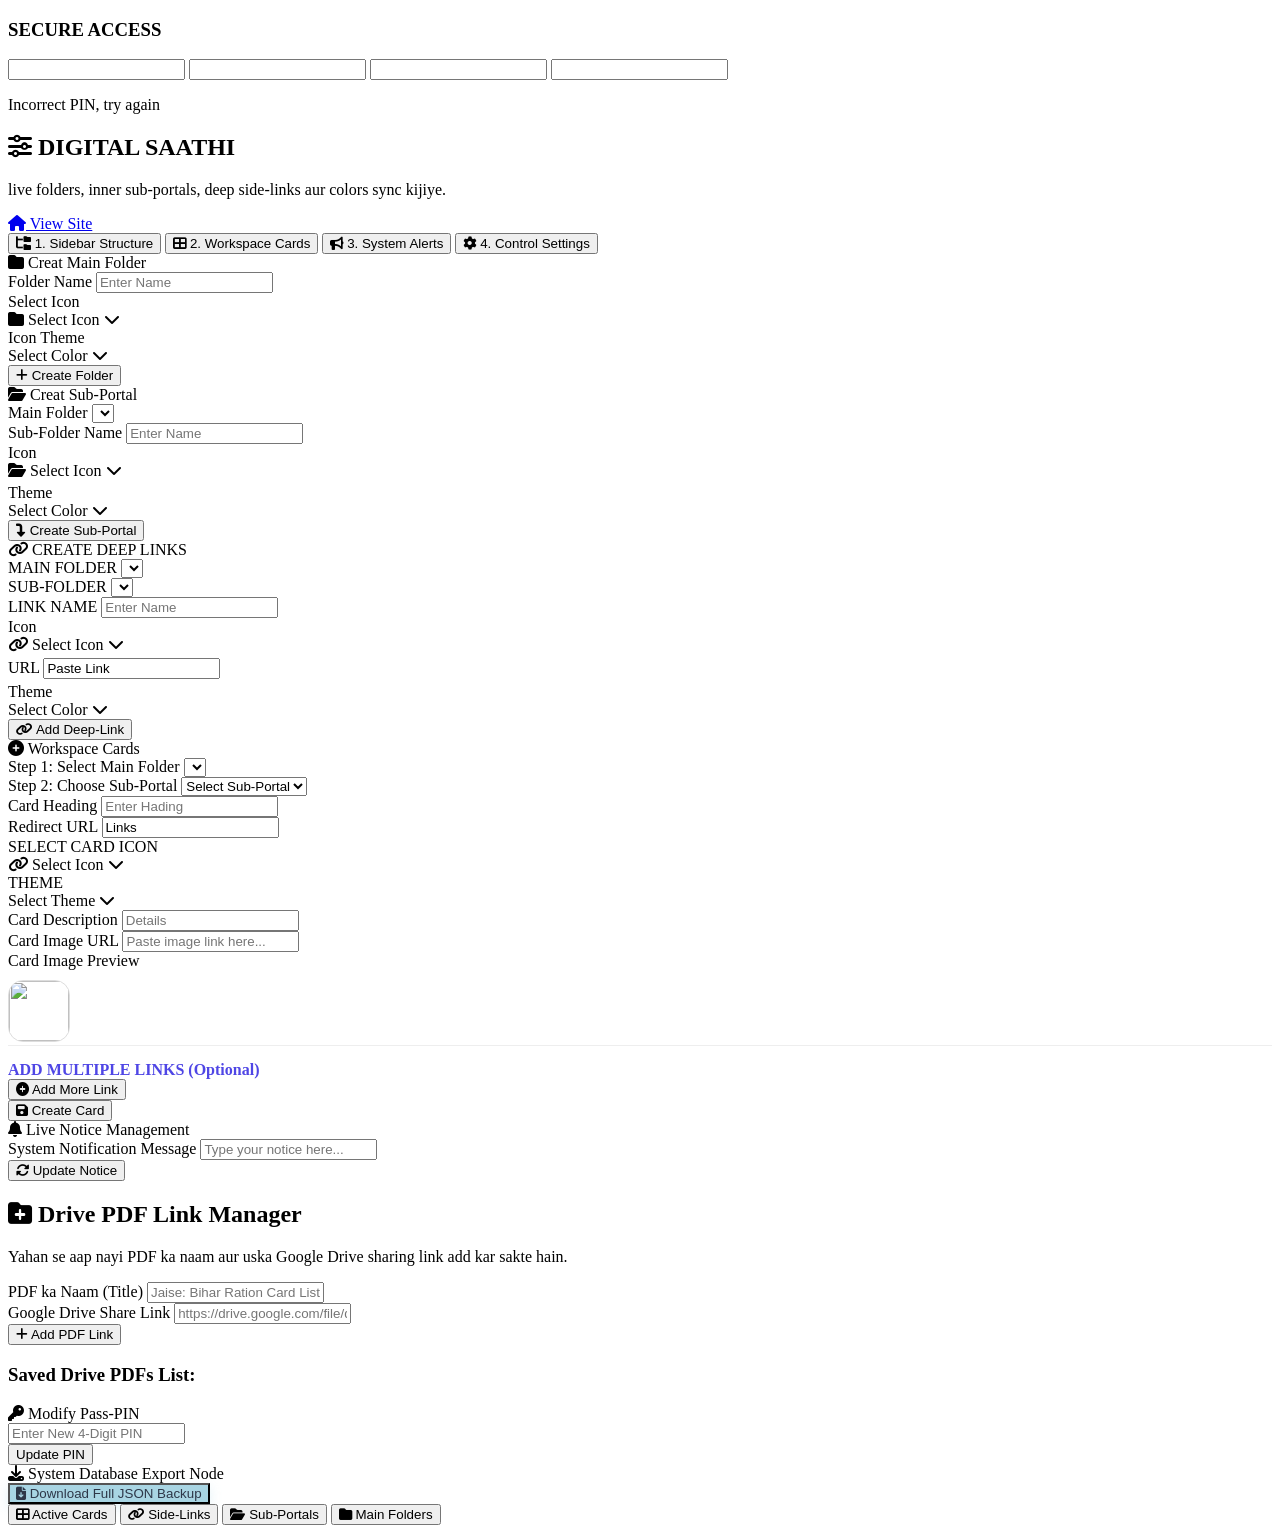
==== admin.html @ b2b76325 "Update admin.html" ====
<!DOCTYPE html>

<html lang="hi">

<head>

    <meta charset="UTF-8">

    <meta name="viewport" content="width=device-width, initial-scale=1.0">

    <title>Digital Saathi</title>
    <link rel="icon" type="image/png" href="Web_Icon.png">

    <link href="https://fonts.googleapis.com/css2?family=Poppins:wght@400;500;600;700&display=swap" rel="stylesheet">

    <link rel="stylesheet" href="https://cdnjs.cloudflare.com/ajax/libs/font-awesome/6.5.1/css/all.min.css">
    <!-- Yeh line CryptoJS library ko load karegi -->
<script src="https://cdnjs.cloudflare.com/ajax/libs/crypto-js/4.1.1/crypto-js.min.js"></script>

 <script src="https://www.gstatic.com/firebasejs/9.22.0/firebase-app-compat.js"></script>
<script src="https://www.gstatic.com/firebasejs/9.22.0/firebase-firestore-compat.js"></script>

<script>
  const firebaseConfig = {
    apiKey: "AIzaSyBWyMJvt0OpejwkFEstI_NQToHmMBGwkbE",
    authDomain: "agency-136b6.firebaseapp.com",
    projectId: "agency-136b6",
    storageBucket: "agency-136b6.firebasestorage.app",
    messagingSenderId: "503663950718",
    appId: "1:503663950718:web:8a30b18039c279ffac112f",
    measurementId: "G-1K7QHDXKQ2"
  };

  firebase.initializeApp(firebaseConfig);
  // Hum yahan direct 'db' variable bana rahe hain jo puri file mein access hoga
  const db = firebase.firestore(); 
</script>

    <link rel="stylesheet" href="admin.css">
    <link rel="stylesheet" href="them.css">
    <link rel="stylesheet" href="mobile.css">

</head>

<body>

<div id="toastNotification"></div>

<div id="pinModal">
    <div class="pin-card">
        <h3>SECURE ACCESS</h3>
        <div class="pin-inputs">
            <input type="password" class="pin-digit" maxlength="1">
            <input type="password" class="pin-digit" maxlength="1">
            <input type="password" class="pin-digit" maxlength="1">
            <input type="password" class="pin-digit" maxlength="1">
        </div>
        
        <!-- Yahan Button add kar diya gaya hai -->
     
        
        <!-- Error status message ke liye -->
        <p id="statusMessage">Incorrect PIN, try again</p>
    </div>
</div>
    <div class="master-wrapper">

        <header class="admin-header-node">

            <div class="header-title-meta">

                <h2><i class="fas fa-sliders-h"></i> DIGITAL SAATHI</h2>

                <p>live folders, inner sub-portals, deep side-links aur colors sync kijiye.</p>

            </div>

            <a href="index.html" class="btn-back"><i class="fas fa-home"></i> View Site</a>

        </header>



        <nav class="control-modes-bar">

            <button class="mode-tab-btn active" id="tabBtnLayout" onclick="switchActiveFormPanel('panelLayout', this)"><i class="fas fa-folder-tree"></i> 1. Sidebar Structure</button>

            <button class="mode-tab-btn" id="tabBtnCards" onclick="switchActiveFormPanel('panelCards', this)"><i class="fas fa-th-large"></i> 2. Workspace Cards</button>

            <button class="mode-tab-btn" id="tabBtnAlerts" onclick="switchActiveFormPanel('panelAlerts', this)"><i class="fas fa-bullhorn"></i> 3. System Alerts</button>

            <button class="mode-tab-btn" id="tabBtnSettings" onclick="switchActiveFormPanel('panelSettings', this)"><i class="fas fa-cog"></i> 4. Control Settings</button>

        </nav>



        <!-- PANEL 1: SIDEBAR STRUCTURE MANAGEMENT -->

        <div class="workspace-panel-box panel-active" id="panelLayout">

            

            <!-- CARD 1: MAIN FOLDER GENERATION -->

            <div class="control-card-section">

                <div class="section-heading-cluster" id="mainFolderFormTitle"><i class="fas fa-folder"></i> Creat Main Folder</div>

                <input type="hidden" id="mainFolderEditIndex" value="-1">

                

                <div class="form-row-matrix-grid">

                    <div class="form-group">

                        <label>Folder Name</label>

                        <input type="text" id="mainFolderNameInput" placeholder="Enter Name">

                    </div>

                    <div class="form-group">

                        <label>Select Icon</label>

                        <div class="premium-color-trigger-field" onclick="togglePopoverDrawerMenu('mainFolderIconPopover')">

                            <span id="mainFolderIconTriggerLabel"><i class="fas fa-folder"></i> Select Icon</span>

                            <i class="fas fa-chevron-down"></i>

                        </div>

                        <div class="icon-dropdown-popover" id="mainFolderIconPopover"></div>

                    </div>

                    <div class="form-group">

                        <label>Icon Theme</label>

                        <div class="premium-color-trigger-field" onclick="togglePopoverDrawerMenu('mainFolderColorPopover')">

                            <span id="mainFolderColorTriggerLabel">Select Color</span>

                            <i class="fas fa-chevron-down"></i>

                        </div>

                        <div class="color-dropdown-popover" id="mainFolderColorPopover"></div>

                    </div>

                </div>

                

                <div class="btn-panel">

                    <button class="btn-action-trigger" id="mainFolderSubmitBtn" onclick="executeMainFolderAddition()"><i class="fas fa-plus"></i> Create Folder</button>

                    <button class="btn-revert" id="mainFolderCancelBtn" style="display: none;" onclick="resetMainFolderForm()"><i class="fas fa-times"></i> Cancel</button>

                </div>

            </div>



<div class="control-card-section">
    <div class="section-heading-cluster" id="subPortalFormTitle">
        <i class="fas fa-folder-open"></i> Creat Sub-Portal
    </div>
    <input type="hidden" id="subPortalEditIndex" value="-1">
    
    <div class="form-row-matrix-grid">
        <div class="form-group">
            <label>Main Folder</label>
            <select id="subPortalParentSelect"></select>
        </div>
        <div class="form-group">
            <label>Sub-Folder Name</label>
            <input type="text" id="subPortalNameInput" placeholder="Enter Name">
        </div>
        
        <!-- Icon Selector -->
        <div class="form-group">
            <label>Icon</label>
            <div class="premium-color-trigger-field" onclick="togglePopoverDrawerMenu('subPortalIconPopover')">
                <span id="subPortalIconTriggerLabel"><i class="fas fa-folder-open"></i> Select Icon</span>
                <i class="fas fa-chevron-down"></i>
            </div>
            <!-- ID MATCHED: subPortalIconPopover -->
            <div class="icon-dropdown-popover" id="subPortalIconPopover"></div>
        </div>

        <!-- Theme Selector -->
        <div class="form-group span-2-cols" style="margin-top: 4px;">
            <label>Theme</label>
            <div class="premium-color-trigger-field" onclick="togglePopoverDrawerMenu('subPortalColorPopover')">
                <span id="subPortalColorTriggerLabel">Select Color</span>
                <i class="fas fa-chevron-down"></i>
            </div>
            <!-- ID MATCHED: subPortalColorPopover -->
            <div class="color-dropdown-popover" id="subPortalColorPopover"></div>
        </div>
    </div>
    
    <div class="btn-panel">
        <button class="btn-action-trigger" id="subPortalSubmitBtn" onclick="executeSubPortalAddition()">
            <i class="fas fa-level-down-alt"></i> Create Sub-Portal
        </button>
        <button class="btn-revert" id="subPortalCancelBtn" style="display: none;" onclick="resetSubPortalForm()">
            <i class="fas fa-times"></i> Cancel
        </button>
    </div>
</div>



            <!-- CARD 3: DEEP SIDE-LINKS -->

            <div class="control-card-section">

                <div class="section-heading-cluster" id="sideLinkFormTitle"><i class="fas fa-link"></i> CREATE DEEP LINKS </div>

                <input type="hidden" id="sideLinkEditIndex" value="-1">

                

                <div class="form-row-matrix-grid">

                    <!-- FOLDER SELECTION -->
<div class="form-group">
    <label>MAIN FOLDER</label>
    <select id="sideLinkParentSelect" onchange="updateSubDropdownForSideLinks()"></select>
</div>

<!-- SUB-FOLDER SELECTION -->
<div class="form-group">
    <label>SUB-FOLDER</label>
    <select id="sideLinkSubSelect"></select> <!-- यहाँ ID बदली है -->
</div>
                    

                    <div class="form-group">

                        <label>LINK NAME</label>

                        <input type="text" id="sideLinkLabelInput" placeholder="Enter Name">

                    </div>

                    <div class="form-group">

                        <label>Icon</label>

                        <div class="premium-color-trigger-field" onclick="togglePopoverDrawerMenu('sideLinkIconPopover')">

                            <span id="sideLinkIconTriggerLabel"><i class="fas fa-link"></i> Select Icon</span>

                            <i class="fas fa-chevron-down"></i>

                        </div>

                        <div class="icon-dropdown-popover" id="sideLinkIconPopover"></div>

                    </div>

                    <div class="form-group span-2-cols" style="margin-top: 4px;">

                        <label> URL</label>

                        <input type="text" id="sideLinkUrlInput" value="Paste Link">

                    </div>

                    <div class="form-group" style="margin-top: 4px;">

                        <label>Theme</label>

                        <div class="premium-color-trigger-field" onclick="togglePopoverDrawerMenu('sideLinkColorPopover')">

                            <span id="sideLinkColorTriggerLabel">Select Color </span>

                            <i class="fas fa-chevron-down"></i>

                        </div>

                        <div class="color-dropdown-popover" id="sideLinkColorPopover"></div>

                    </div>

                </div>

                

                <div class="btn-panel">

                    <button class="btn-action-trigger" id="sideLinkSubmitBtn" onclick="executeSideLinkAddition()"><i class="fas fa-link"></i> Add Deep-Link</button>

                    <button class="btn-revert" id="sideLinkCancelBtn" style="display: none;" onclick="resetSideLinkForm()"><i class="fas fa-times"></i> Cancel</button>

                </div>

            </div>

        </div>



        <!-- PANEL 2: WORKSPACE DISPLAY GRID CARDS -->

        <div class="workspace-panel-box" id="panelCards">

            <div class="control-card-section">

                <div class="section-heading-cluster" id="cardFormTitleText"><i class="fas fa-plus-circle"></i> Workspace Cards</div>

                <input type="hidden" id="cardEditModeTrackerId" value="-1">

                

                <div class="form-grid">

<!-- STEP 1: SELECT MAIN FOLDER -->
<div class="form-group">
    <label>Step 1: Select Main Folder</label>
    <select id="cardMainFolderContextSelector" onchange="updateSubDropdownForCards()">
        <!-- ऑप्शंस -->
    </select>
</div>

<!-- STEP 2: CHOOSE SUB-PORTAL -->
<div class="form-group">
    <label>Step 2: Choose Sub-Portal</label>
    <!-- यहाँ ID बदली गई है -->
    <select id="cardSubPortalContextSelector">
        <option value="">Select Sub-Portal</option>
    </select>
</div>

                    <div class="form-group">

                        <label>Card Heading</label>

                        <input type="text" id="cardTitleHeaderInput" placeholder="Enter Hading">

                    </div>

                    <div class="form-group">

                        <label>Redirect URL</label>

                        <input type="text" id="cardUrlPathInput" value="Links">

                    </div>

                    <div class="form-group span-full">

                        <label>SELECT CARD ICON</label>

                        <div class="premium-color-trigger-field" onclick="togglePopoverDrawerMenu('cardIconPopover')">

                            <span id="workspaceCardIconTriggerLabel"><i class="fas fa-link"></i> Select Icon</span>

                            <i class="fas fa-chevron-down"></i>

                        </div>

                        <div class="icon-dropdown-popover" id="cardIconPopover"></div>

                    </div>

                    <div class="form-group span-full">

                        <label>THEME</label>

                        <div class="premium-color-trigger-field" onclick="togglePopoverDrawerMenu('workspaceCardColorPopover')">

                            <span id="workspaceCardColorTriggerLabel">Select Theme</span>

                            <i class="fas fa-chevron-down"></i>

                        </div>

                        <div class="color-dropdown-popover" id="workspaceCardColorPopover"></div>

                    </div>

                    <div class="form-group span-full">

                        <label>Card Description</label>

                        <input type="text" id="cardDescriptionTextSummaryInput" placeholder="Details">

                    </div>
                   <!-- Line 400-403 ke badle ye rakhein -->
<!-- Card Image URL Input -->
<div class="form-group">
    <label>Card Image URL</label>
    <input type="text" id="cardImageUrlInput" placeholder="Paste image link here..." 
           oninput="document.getElementById('cardImagePreview').src = this.value || 'default-icon.png'">
</div>

<!-- Image Preview Box -->
<div class="form-group">
    <label>Card Image Preview</label>
    <div id="imagePreviewContainer" style="margin-top: 10px;">
        <img id="cardImagePreview" src="default-icon.png" 
             style="width: 60px; height: 60px; border-radius: 15px; object-fit: cover; border: 1px solid #ddd;">
    </div>
</div>


                    <!-- NAYA: Dynamic Link Adder Area -->
<div class="form-group span-full" style="border-top: 1px solid #eee; padding-top: 15px;">
    <label style="color:#4f46e5; font-weight:600;">ADD MULTIPLE LINKS (Optional)</label>
    <div id="linkContainer">
        
    </div>
    <button type="button" class="premium-add-btn" onclick="addMoreLinks()">
    <i class="fas fa-plus-circle"></i> Add More Link
</button>
</div>

                </div>

                <div class="btn-panel">

                    <button class="btn-action-trigger" id="cardFormSubmitTriggerBtn" onclick="processCardPanelFormSubmission()"><i class="fas fa-save"></i> Create Card</button>

                    <button class="btn-action-trigger btn-revert" id="cardFormCancelTriggerBtn" style="display: none;" onclick="clearCardFormInputsToInsertState()"><i class="fas fa-times"></i> Cancel</button>

                </div>

            </div>

        </div>



<!-- PANEL 3: SYSTEM ALERTS -->
<div class="workspace-panel-box" id="panelAlerts">
    <div class="control-card-section">
        <div class="section-heading-cluster">
            <i class="fas fa-bell"></i> Live Notice Management
        </div>

        <!-- नया प्रीमियम नोटिफिकेशन डिस्प्ले (Unique ID: premium-notice-display-zone) -->
        <div id="premium-notice-display-zone" class="premium-notice-container" style="display: none;">
            <div class="notice-inner-wrapper">
                <i class="fas fa-bell fa-shake"></i> 
                <span id="system-notice-text-content"></span>
            </div>
        </div>

        <div class="form-grid">
            <div class="form-group span-full">
                <label>System Notification Message</label>
                <input type="text" id="globalNoticeBoardFeedInput" placeholder="Type your notice here...">
            </div>
        </div>

        <div class="btn-panel">
            <button class="btn-action-trigger" onclick="executeNoticeBoardUpdateFeed(this)">
    <i class="fas fa-sync-alt"></i> Update Notice 
</button>
        </div>
    </div>
</div>



     <div class="bg-white p-6 rounded-2xl shadow-md mt-6">
    <h2 class="text-lg font-bold text-slate-800 mb-2"><i class="fas fa-folder-plus text-indigo-600 mr-2"></i> Drive PDF Link Manager</h2>
    <p class="text-xs text-slate-500 mb-4">Yahan se aap nayi PDF ka naam aur uska Google Drive sharing link add kar sakte hain.</p>
    
    <!-- Input Form -->
    <div class="space-y-3 mb-4">
        <div>
            <label class="block text-xs font-bold text-slate-600 mb-1">PDF ka Naam (Title)</label>
            <input type="text" id="pdfTitleInput" placeholder="Jaise: Bihar Ration Card List 2026" class="w-full px-4 py-2.5 border border-slate-300 rounded-xl text-sm focus:outline-none focus:border-indigo-500">
        </div>
        <div>
            <label class="block text-xs font-bold text-slate-600 mb-1">Google Drive Share Link</label>
            <input type="text" id="pdfDriveLinkInput" placeholder="https://drive.google.com/file/d/.../view" class="w-full px-4 py-2.5 border border-slate-300 rounded-xl text-sm focus:outline-none focus:border-indigo-500">
        </div>
    </div>
    
    <button onclick="saveDrivePdfToDb()" class="bg-indigo-600 hover:bg-indigo-700 text-white px-6 py-2.5 rounded-xl text-sm font-semibold shadow-lg shadow-indigo-200 transition">
        <i class="fas fa-plus mr-1"></i> Add PDF Link
    </button>
    
    <p id="adminStatusText" class="text-xs font-medium text-indigo-600 mt-3"></p>

    <!-- Saved PDFs List -->
    <div class="mt-6 border-t pt-4">
        <h3 class="text-sm font-bold text-slate-700 mb-3">Saved Drive PDFs List:</h3>
        <div id="adminDrivePdfList" class="space-y-2 max-h-48 overflow-y-auto">
            <!-- Dynamic list yahan aayegi -->
        </div>
    </div>
</div>




        <!-- PANEL 4: CONTROL SETTINGS -->

        <div class="workspace-panel-box" id="panelSettings">

            <div class="control-card-section">

                <div class="section-heading-cluster"><i class="fas fa-key"></i> Modify Pass-PIN</div>

                <div class="form-grid">

                    <div class="form-group">

                        <input type="password" id="newPinInput" placeholder="Enter New 4-Digit PIN" maxlength="4">

                    

                    </div>

                </div>

                <div class="btn-panel">

                    <button class="update-btn" onclick="handlePinUpdate()">Update PIN</button>

                </div>

            </div>

            <div class="control-card-section">

                <div class="section-heading-cluster"><i class="fas fa-download"></i> System Database Export Node</div>

                <div class="btn-panel" style="justify-content: flex-start;">

                    <button class="btn-action-trigger" style="background:#A8D5E3; color:#2D3748; box-shadow: 0 4px 12px rgba(168, 213, 227, 0.3);" onclick="exportFullSystemBackupData()"><i class="fas fa-file-download"></i> Download Full JSON Backup</button>

                </div>

            </div>

        </div>



        <!-- LOWER MONITOR TABLES DATAGRID PORTAL -->

        <section class="database-manager-card">

            <div class="manager-table-header-tabs">

                <button class="sub-tab-btn active" onclick="switchManagementDataGridTab('cards', this)"><i class="fas fa-th-large"></i> Active Cards</button>

                <button class="sub-tab-btn" onclick="switchManagementDataGridTab('sideLinks', this)"><i class="fas fa-link"></i> Side-Links</button>

                <button class="sub-tab-btn" onclick="switchManagementDataGridTab('subPortals', this)"><i class="fas fa-folder-open"></i> Sub-Portals</button>

                <button class="sub-tab-btn" onclick="switchManagementDataGridTab('mainFolders', this)"><i class="fas fa-folder"></i> Main Folders</button>

            </div>

            <div style="overflow-x: auto; max-height: 400px;">

                <table class="data-viewport-table">

                    <thead id="renderTableColumnsHead"></thead>

                    <tbody id="renderTableRowsContentBody"></tbody>

                </table>

            </div>

        </section>

    </div>



<script src="them.js"></script>
<script src="admin.js">  



</script>

</body>

</html>
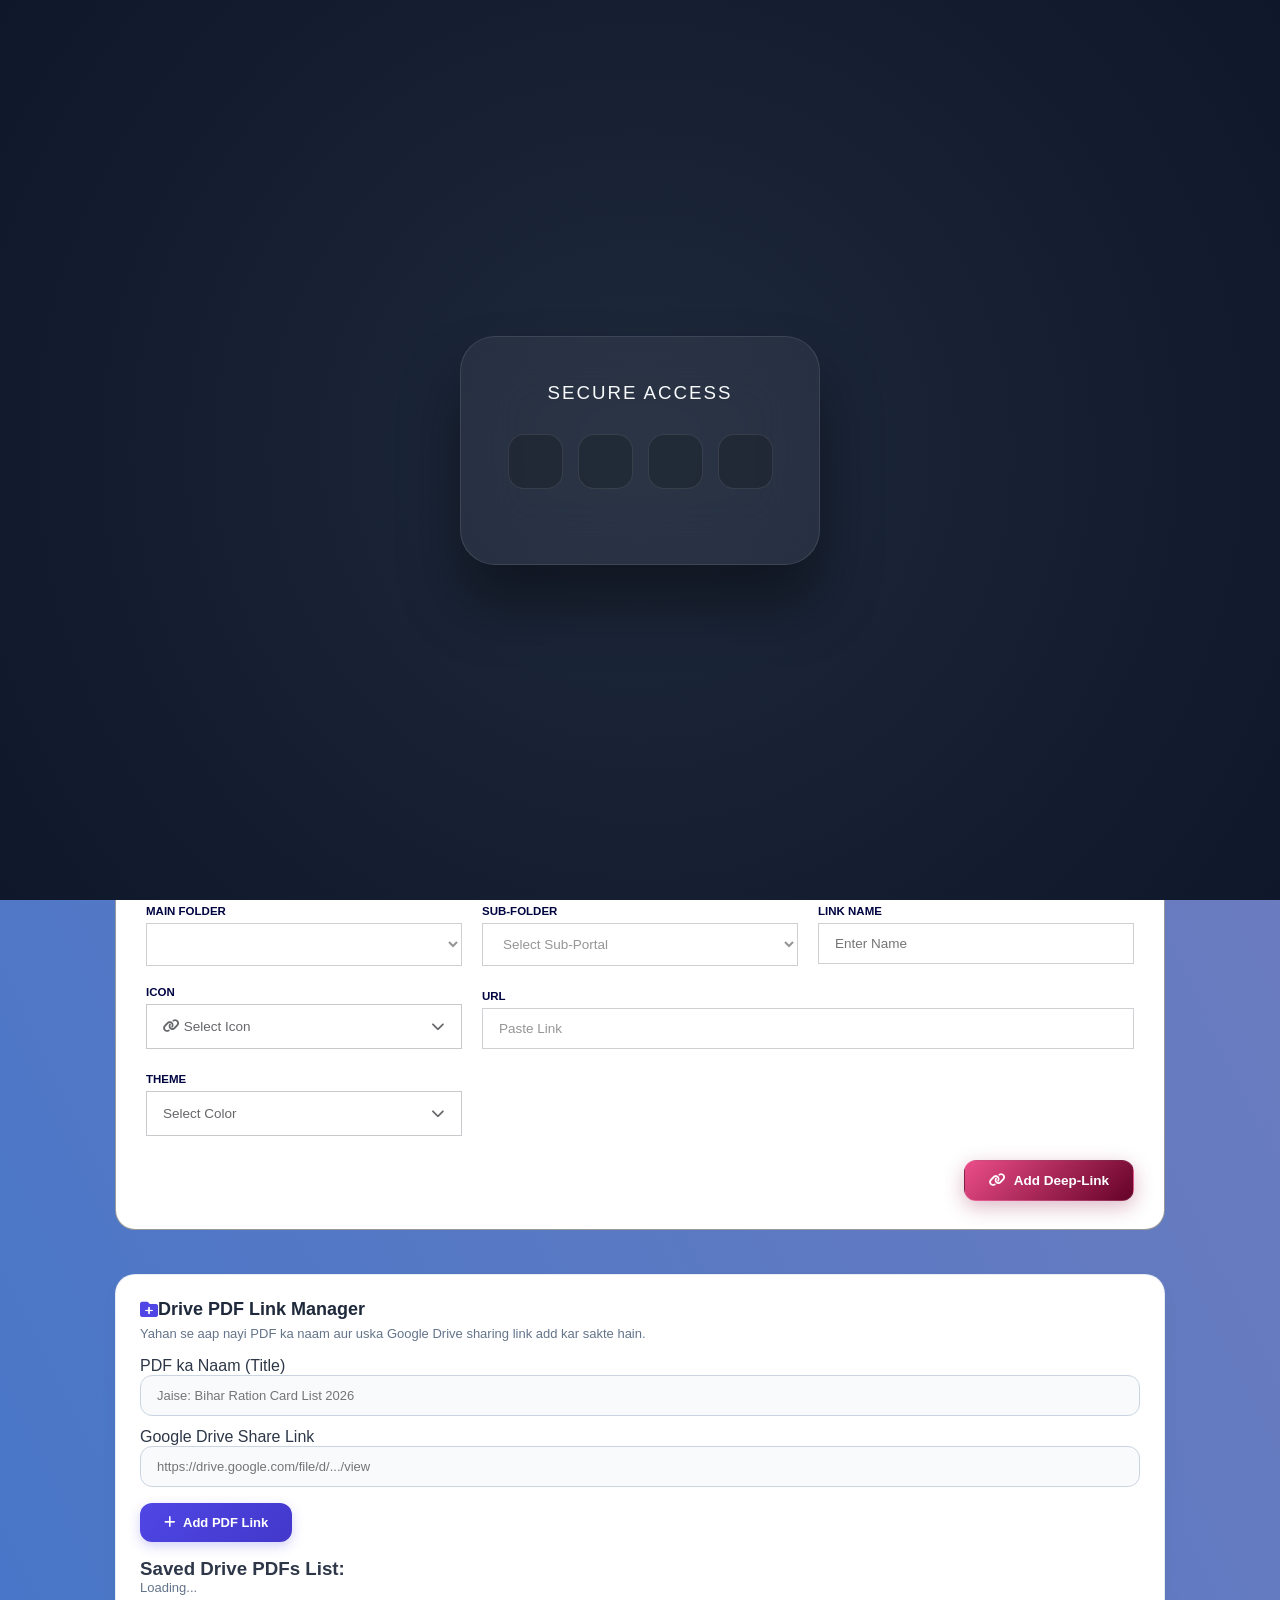
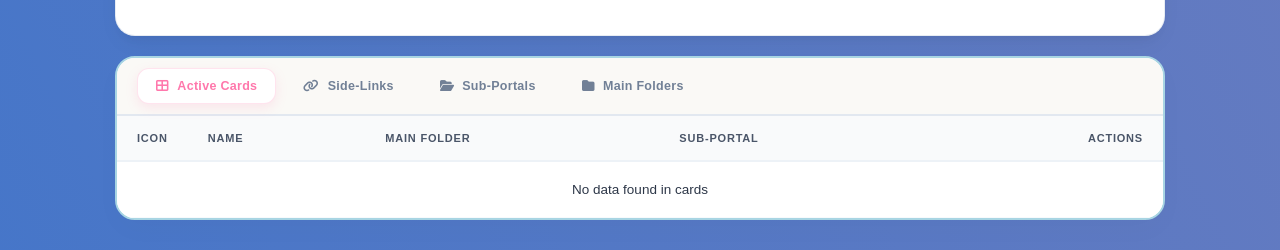
==== commit 11e9c44e: "Update admin.html" ====
--- a/admin.html
+++ b/admin.html
@@ -473,38 +473,35 @@
 </div>
 
 
-
-     <div class="bg-white p-6 rounded-2xl shadow-md mt-6">
-    <h2 class="text-lg font-bold text-slate-800 mb-2"><i class="fas fa-folder-plus text-indigo-600 mr-2"></i> Drive PDF Link Manager</h2>
-    <p class="text-xs text-slate-500 mb-4">Yahan se aap nayi PDF ka naam aur uska Google Drive sharing link add kar sakte hain.</p>
+<div class="admin-pdf-card">
+    <h2><i class="fas fa-folder-plus mr-2" style="color: #4f46e5;"></i> Drive PDF Link Manager</h2>
+    <p>Yahan se aap nayi PDF ka naam aur uska Google Drive sharing link add kar sakte hain.</p>
     
-    <!-- Input Form -->
-    <div class="space-y-3 mb-4">
-        <div>
-            <label class="block text-xs font-bold text-slate-600 mb-1">PDF ka Naam (Title)</label>
-            <input type="text" id="pdfTitleInput" placeholder="Jaise: Bihar Ration Card List 2026" class="w-full px-4 py-2.5 border border-slate-300 rounded-xl text-sm focus:outline-none focus:border-indigo-500">
-        </div>
-        <div>
-            <label class="block text-xs font-bold text-slate-600 mb-1">Google Drive Share Link</label>
-            <input type="text" id="pdfDriveLinkInput" placeholder="https://drive.google.com/file/d/.../view" class="w-full px-4 py-2.5 border border-slate-300 rounded-xl text-sm focus:outline-none focus:border-indigo-500">
-        </div>
+    <!-- Input Form Fields -->
+    <div class="admin-form-group">
+        <label>PDF ka Naam (Title)</label>
+        <input type="text" id="pdfTitleInput" placeholder="Jaise: Bihar Ration Card List 2026">
     </div>
     
-    <button onclick="saveDrivePdfToDb()" class="bg-indigo-600 hover:bg-indigo-700 text-white px-6 py-2.5 rounded-xl text-sm font-semibold shadow-lg shadow-indigo-200 transition">
-        <i class="fas fa-plus mr-1"></i> Add PDF Link
+    <div class="admin-form-group" style="margin-top: 12px;">
+        <label>Google Drive Share Link</label>
+        <input type="text" id="pdfDriveLinkInput" placeholder="https://drive.google.com/file/d/.../view">
+    </div>
+    
+    <button onclick="saveDrivePdfToDb()" class="admin-pdf-btn" style="margin-top: 16px;">
+        <i class="fas fa-plus"></i> Add PDF Link
     </button>
     
-    <p id="adminStatusText" class="text-xs font-medium text-indigo-600 mt-3"></p>
+    <p id="adminStatusText" class="admin-status-msg"></p>
 
     <!-- Saved PDFs List -->
-    <div class="mt-6 border-t pt-4">
-        <h3 class="text-sm font-bold text-slate-700 mb-3">Saved Drive PDFs List:</h3>
-        <div id="adminDrivePdfList" class="space-y-2 max-h-48 overflow-y-auto">
+    <div class="admin-list-section">
+        <h3>Saved Drive PDFs List:</h3>
+        <div id="adminDrivePdfList" class="admin-items-wrapper">
             <!-- Dynamic list yahan aayegi -->
         </div>
     </div>
 </div>
-
 
 
 
--- a/admin.css
+++ b/admin.css
@@ -0,0 +1,904 @@
+
+
+        * { box-sizing: border-box; margin: 0; padding: 0; font-family: 'Poppins', sans-serif; }
+
+        
+
+        /* === PREMIUM LUXURY LIGHT MATTE BASE (CREAM) === */
+
+        body { 
+
+            background: linear-gradient(244deg, #0f1f8c94 0%, hsla(218, 93%, 37%, 0.744) 100%); 
+
+            color: #2D3748; 
+
+            padding: 30px; 
+
+            display: flex; 
+
+            justify-content: center; 
+
+            min-height: 100vh; 
+
+            -webkit-font-smoothing: antialiased; 
+
+            position: relative; 
+
+        }
+
+        .master-wrapper { max-width: 1050px; width: 100%; display: flex; flex-direction: column; gap: 20px; }
+
+        
+
+   /* Premium Glassmorphism Modal */
+/* Full Screen Glassmorphism Overlay */
+#pinModal {
+    position: fixed;
+    top: 0; left: 0;
+    width: 100vw; height: 100vh;
+    background: radial-gradient(circle at 50% 50%, #1e293b, #0f172a);
+    backdrop-filter: blur(20px);
+    display: flex;
+    align-items: center;
+    justify-content: center;
+    z-index: 999999;
+}
+
+/* Luxury Glass Card */
+.pin-card {
+    background: rgba(255, 255, 255, 0.06);
+    backdrop-filter: blur(30px);
+    border: 1px solid rgba(255, 255, 255, 0.1);
+    padding: 45px;
+    border-radius: 35px;
+    box-shadow: 0 40px 60px rgba(0,0,0,0.4);
+    text-align: center;
+    width: 360px;
+}
+
+.pin-card h3 {
+    color: #f8fafc;
+    font-weight: 400;
+    letter-spacing: 2px;
+    margin-bottom: 30px;
+}
+
+/* Premium Inputs */
+.pin-inputs {
+    display: flex;
+    justify-content: center;
+    gap: 15px;
+}
+
+.pin-digit {
+    width: 55px; height: 55px;
+    background: rgba(0, 0, 0, 0.2);
+    border: 1px solid rgba(255, 255, 255, 0.1);
+    border-radius: 16px;
+    text-align: center;
+    font-size: 24px;
+    color: white;
+    transition: all 0.3s ease;
+}
+
+.pin-digit:focus {
+    border-color: #6366f1;
+    background: rgba(99, 102, 241, 0.1);
+    box-shadow: 0 0 15px rgba(99, 102, 241, 0.3);
+}
+
+.verify-btn {
+    display: block; /* बटन को दिखने के लिए */
+    width: 100%;
+    padding: 15px;
+    background: #6366f1; /* Premium Indigo Color */
+    color: white;
+    border: none;
+    border-radius: 12px;
+    font-weight: 600;
+    cursor: pointer;
+    text-transform: uppercase;
+    letter-spacing: 1px;
+}
+
+/* Premium Toast Notification */
+/* Input Error Animation */
+@keyframes jiggle {
+    0%, 100% { transform: translateX(0); }
+    25% { transform: translateX(-8px); }
+    75% { transform: translateX(8px); }
+}
+
+.input-error {
+    animation: jiggle 0.4s ease-in-out;
+    border-color: #ef4444 !important; /* Premium Red Border */
+    box-shadow: 0 0 15px rgba(239, 68, 68, 0.3) !important;
+}
+
+/* Text Feedback Styling */
+#statusMessage {
+    color: #ef4444;
+    font-size: 13px;
+    margin-top: 15px;
+    font-weight: 500;
+    opacity: 0;
+    transition: opacity 0.3s ease;
+}
+
+
+        /* HEADER & TABS PANEL NAVIGATION SYSTEM */
+
+        .admin-header-node { 
+
+            background: #ffffff; 
+
+            padding: 24px 35px; border-radius: 0px; 
+
+            box-shadow: 0 10px 30px rgba(2, 39, 103, 0.04); 
+
+            border: 2px solid #0d265f; 
+
+            display: flex; justify-content: space-between; align-items: center; 
+
+        }
+
+        .header-title-meta h2 { font-size: 22px; font-weight: 700; color: #030119; display: flex; align-items: center; gap: 10px; }
+
+        .header-title-meta h2 i { color: #050223; }
+
+        .header-title-meta p { font-size: 13px; color: #54575c; margin-top: 2px; }
+
+        
+
+        .btn-back { 
+
+            display: inline-flex; align-items: center; gap: 8px; text-decoration: none; 
+
+            color: #060217; background: #e3ea27; padding: 10px 18px; border-radius: 12px; 
+
+            font-size: 13.5px; font-weight: 600; border: 1px solid rgba(0,0,0,0.05); transition: all 0.2s;
+
+        }
+
+        .btn-back:hover { background: #dd1964; color: white; transform: translateY(-1px); box-shadow: 0 4px 12px rgba(239, 129, 86, 0.2); }
+
+
+
+        .control-modes-bar { 
+
+            display: flex; gap: 12px; background: rgb(255, 255, 255); 
+
+            padding: 6px; border-radius: 16px; border: 1px solid #000000; 
+
+        }
+
+        .mode-tab-btn { 
+
+            flex: 1; background: none; border: none; padding: 12px; font-size: 13.5px; 
+
+            font-weight: 700; color: #000000; cursor: pointer; border-radius: 12px; 
+
+            display: flex; align-items: center; justify-content: center; gap: 8px; transition: all 0.2s;
+
+        }
+
+        .mode-tab-btn:hover { color: #970404; background: rgba(55, 54, 54, 0.5); }
+
+        .mode-tab-btn.active { 
+
+            background: #600944; color: rgb(255, 255, 255); 
+
+            box-shadow: 0 4px 15px rgba(241, 38, 187, 0.3); 
+
+        }
+
+
+
+        .workspace-panel-box { display: none; flex-direction: column; gap: 20px; }
+
+        .workspace-panel-box.panel-active { display: flex; animation: smoothFadeIn 0.3s ease; }
+
+        @keyframes smoothFadeIn { from { opacity: 0; transform: translateY(10px); } to { opacity: 1; transform: translateY(0); } }
+
+
+
+        .control-card-section {
+
+            background: #ffffff; border-radius: 20px; padding: 28px 30px; 
+            box-shadow: #000000;
+
+            border: 1px solid rgba(0, 0, 0, 0.4); box-shadow: 0 10px 30px rgba(24, 29, 172, 0.02);
+
+            display: flex; flex-direction: column; gap: 20px;
+
+        }
+
+
+
+        .section-heading-cluster { 
+
+            font-size: 14px; font-weight: 700; color: #05024a; text-transform: uppercase; 
+
+            letter-spacing: 0.8px; display: flex; align-items: center; gap: 8px; padding-bottom: 12px; 
+
+            border-bottom: 1px solid #bfbfbf; margin-bottom: 4px; 
+
+        }
+
+        .section-heading-cluster i { color: #0a012c; }
+
+
+
+        .form-row-matrix-grid { 
+
+            display: grid; 
+
+            grid-template-columns: repeat(3, 1fr); 
+
+            gap: 20px; 
+
+            align-items: flex-start;
+
+        }
+
+        .form-grid { display: grid; grid-template-columns: repeat(2, 1fr); gap: 16px; margin-bottom: 20px; }
+
+        .span-2-cols { grid-column: span 2; }
+
+        .span-full { grid-column: span 2; }
+
+        .form-group { display: flex; flex-direction: column; gap: 6px; position: relative; }
+
+        .form-group label { font-size: 11.5px; font-weight: 700; color: #000440; text-transform: uppercase; }
+
+        
+
+        .form-group input, .form-group select { 
+
+            padding: 12px 16px; border: 1px solid #ced0d3; border-radius: 0px; 
+
+            font-size: 13.5px; outline: none; background: #ffffff; color: #969696; width: 100%; transition: all 0.2s;
+
+        }
+
+        .form-group input:focus, .form-group select:focus { 
+
+            border-color: #746af7; background: white; box-shadow: 0 0 8px rgba(86, 96, 240, 0.4); 
+
+        }
+
+
+
+        /* DYNAMIC POPMENUS DRAWERS CONFIGS */
+
+        .premium-color-trigger-field { 
+
+            padding: 12px 16px; border: 1px solid #c9c9cd; border-radius: 0px; 
+
+            font-size: 13.5px; background: #ffffff; color: #656669; cursor: pointer; 
+
+            display: flex; align-items: center; justify-content: space-between; font-weight: 300; min-height: 45px; transition: all 0.2s;
+
+        }
+
+        .premium-color-trigger-field:hover { border-color: #657fc6; background: white; }
+
+        
+
+        .icon-dropdown-popover { position: absolute; top: 102%; left: 0; width: 100%; background: white; border: 2px solid #A8D5E3; border-radius: 16px; padding: 16px; box-shadow: 0 12px 30px rgba(0,0,0,0.06); z-index: 999; display: grid; grid-template-columns: repeat(5, 1fr); gap: 8px; max-height: 200px; overflow-y: auto; opacity: 0; pointer-events: none; transform: translateY(5px); transition: all 0.25s ease; }
+
+        .color-dropdown-popover { position: absolute; top: 102%; left: 0; width: 100%; background: white; border: 2px solid #A8D5E3; border-radius: 16px; padding: 16px; box-shadow: 0 12px 30px rgba(0,0,0,0.06); z-index: 999; display: grid; grid-template-columns: repeat(1, 1fr); gap: 6px; max-height: 200px; overflow-y: auto; opacity: 0; pointer-events: none; transform: translateY(5px); transition: all 0.25s ease; }
+
+        .popover-visible { opacity: 1; pointer-events: auto; transform: translateY(0); }
+
+        
+
+        .icon-dropdown-popover .icon-grid-item { background: #FAF9F6; border: 1px solid #E2E8F0; border-radius: 8px; padding: 10px; text-align: center; cursor: pointer; color: #4A5568; font-size: 16px; }
+
+        .icon-dropdown-popover .icon-grid-item:hover { border-color: #FF78AC; color: #FF78AC; background: white; }
+
+        
+
+        .color-chip-row { display: flex; align-items: center; gap: 10px; padding: 8px 12px; border: 1px solid #E2E8F0; border-radius: 10px; cursor: pointer; font-size: 12.5px; font-weight: 500; color: #4A5568; background: #FAF9F6; }
+
+        .color-chip-row:hover { border-color: #FF78AC; background: white; }
+
+        .circular-glow-dot { width: 16px; height: 16px; border-radius: 50%; display: inline-block; box-shadow: 0 2px 6px rgba(0,0,0,0.1); }
+
+
+
+        /* ACTIONS PANEL INTERFACES */
+
+        .btn-panel { display: flex; justify-content: flex-end; width: 100%; margin-top: 4px; }
+
+
+
+        .update-btn {
+    padding: 12px 24px;
+    background: linear-gradient(135deg, #eb4d89, #640226);
+    color: #ffffff;
+    border: 1px solid rgba(255, 255, 255, 0.1);
+    border-radius: 12px;
+    font-weight: 700;
+    font-size: 13.5px;
+    cursor: pointer;
+    display: inline-flex;
+    align-items: center;
+    gap: 8px;
+    transition: all 0.4s cubic-bezier(0.175, 0.885, 0.32, 1.275); /* स्मूथ स्प्रिंग जैसा इफ़ेक्ट */
+    box-shadow: 0 6px 20px rgba(143, 19, 66, 0.3);
+    position: relative;
+    overflow: hidden;
+}
+
+/* प्रीमियम हॉवर इफ़ेक्ट: ग्रीन ट्रांजिशन */
+.update-btn:hover {
+    background: #033dbb !important; /* ग्रीन शेड */
+    transform: translateY(-4px) scale(1.02); /* हल्का सा ज़ूम और ऊपर उठना */
+    box-shadow: 0 10px 25px rgba(228, 63, 63, 0.4);
+    border-color: rgba(255, 255, 255, 0.2);
+}
+
+/* बटन पर क्लिक करने पर 'Press' इफ़ेक्ट */
+.update-btn:active {
+    transform: translateY(0px) scale(0.98);
+}
+
+
+
+.btn-action-trigger {
+    padding: 12px 24px;
+    background: linear-gradient(135deg, #eb4d89, #640226);
+    color: #ffffff;
+    border: 1px solid rgba(255, 255, 255, 0.1);
+    border-radius: 12px;
+    font-weight: 700;
+    font-size: 13.5px;
+    cursor: pointer;
+    display: inline-flex;
+    align-items: center;
+    gap: 8px;
+    transition: all 0.4s cubic-bezier(0.175, 0.885, 0.32, 1.275); /* स्मूथ स्प्रिंग जैसा इफ़ेक्ट */
+    box-shadow: 0 6px 20px rgba(143, 19, 66, 0.3);
+    position: relative;
+    overflow: hidden;
+}
+
+/* प्रीमियम हॉवर इफ़ेक्ट: ग्रीन ट्रांजिशन */
+.btn-action-trigger:hover {
+    background: #033dbb !important; /* ग्रीन शेड */
+    transform: translateY(-4px) scale(1.02); /* हल्का सा ज़ूम और ऊपर उठना */
+    box-shadow: 0 10px 25px rgba(228, 63, 63, 0.4);
+    border-color: rgba(255, 255, 255, 0.2);
+}
+
+/* बटन पर क्लिक करने पर 'Press' इफ़ेक्ट */
+.btn-action-trigger:active {
+    transform: translateY(0px) scale(0.98);
+}
+
+/* रोटेटिंग स्पिनर (Loading) */
+.rotating-icon {
+    animation: rotate 0.8s linear infinite;
+}
+
+@keyframes rotate {
+    from { transform: rotate(0deg); }
+    to { transform: rotate(360deg); }
+}
+
+        .btn-update-mode {
+    background: linear-gradient(135deg, #0114a4 0%, #110248 100%);
+    color: white;
+    border: 1px solid rgba(255, 255, 255, 0.2);
+    box-shadow: 0 8px 20px rgba(16, 185, 129, 0.3), inset 0 1px 1px rgba(255, 255, 255, 0.2);
+    padding: 12px 28px;
+    border-radius: 14px;
+    font-weight: 600;
+    font-size: 14px;
+    cursor: pointer;
+    transition: all 0.3s cubic-bezier(0.4, 0, 0.2, 1);
+    position: relative;
+    overflow: hidden;
+}
+
+.btn-update-mode:hover {
+    transform: translateY(-2px);
+    box-shadow: 0 12px 25px rgba(16, 185, 129, 0.4);
+    filter: brightness(1.1);
+}
+
+.btn-update-mode:active {
+    transform: translateY(1px);
+}
+
+        
+
+        .btn-revert { 
+
+            background: #E2E8F0; color: #4A5568; margin-left: 8px; border: none; 
+
+            padding: 12px 24px; border-radius: 12px; font-weight: 600; font-size: 13.5px; 
+
+            cursor: pointer; display: inline-flex; align-items: center; transition: all 0.2s;
+
+        }
+
+        .btn-revert:hover { background: #CBD5E0; }
+
+
+
+        /* DATA MANAGEMENT VIEWS TABLES */
+
+        .database-manager-card { background: #ffffff; border-radius: 20px; border: 2px solid #A8D5E3; overflow: hidden; box-shadow: 0 10px 30px rgba(0,0,0,0.02); }
+
+        .manager-table-header-tabs { display: flex; background: #FAF9F6; padding: 10px 20px; border-bottom: 2px solid #E2E8F0; gap: 8px; }
+
+        .sub-tab-btn {
+    background: transparent;
+    border: 1px solid transparent; /* Border ko invisible rakha */
+    padding: 10px 18px;
+    font-size: 12.5px;
+    font-weight: 650;
+    color: #718096;
+    cursor: pointer;
+    border-radius: 12px;
+    display: flex;
+    align-items: center;
+    gap: 8px;
+    transition: all 0.3s cubic-bezier(0.4, 0, 0.2, 1);
+    letter-spacing: 0.3px;
+}
+
+.sub-tab-btn:hover {
+    background: rgba(255, 255, 255, 0.6);
+    color: #2D3748;
+    transform: translateY(-1px);
+}
+
+.sub-tab-btn.active {
+    background: #ffffff;
+    color: #FF78AC;
+    border: 1px solid rgba(255, 120, 172, 0.2);
+    box-shadow: 0 4px 12px rgba(255, 120, 172, 0.15);
+}
+
+
+
+        /* Table Container and Styling */
+.data-viewport-table { 
+    width: 100%; 
+    border-collapse: separate; 
+    border-spacing: 0; 
+    text-align: left;
+    background: #ffffff;
+}
+
+/* Header Cells */
+.data-viewport-table th { 
+    background: #F9FAFB; 
+    padding: 16px 20px; 
+    font-size: 11px; 
+    font-weight: 700; 
+    color: #4A5568; 
+    text-transform: uppercase; 
+    letter-spacing: 0.8px;
+    border-bottom: 2px solid #EDF2F7; 
+}
+
+/* Body Cells with Hover Effect */
+.data-viewport-table td { 
+    padding: 18px 20px; 
+    font-size: 13.5px; 
+    border-bottom: 1px solid #F7FAFC; 
+    color: #2D3748; 
+    vertical-align: middle; 
+    transition: background 0.2s;
+}
+
+.data-viewport-table tbody tr:hover { 
+    background-color: #F8FAFC; 
+}
+
+/* Premium Icon Thumbnail */
+.icon-thumbnail-preview { 
+    width: 36px; 
+    height: 36px; 
+    border-radius: 10px; 
+    display: inline-flex; 
+    align-items: center; 
+    justify-content: center; 
+    color: white; 
+    font-size: 14px; 
+    box-shadow: 0 4px 8px rgba(0,0,0,0.1);
+}
+
+/* Action Container */
+/* Modern Action Container */
+.action-container-box {
+    display: flex;
+    gap: 8px;
+    justify-content: flex-end;
+}
+
+/* Premium Row Button Base */
+.row-btn {
+    padding: 8px 14px;
+    border-radius: 10px;
+    border: 1px solid rgba(255, 255, 255, 0.1);
+    background: rgba(255, 255, 255, 0.05);
+    color: #4A5568;
+    font-size: 0.8rem;
+    font-weight: 600;
+    cursor: pointer;
+    transition: all 0.3s cubic-bezier(0.4, 0, 0.2, 1);
+    backdrop-filter: blur(5px);
+    display: inline-flex;
+    align-items: center;
+    gap: 6px;
+}
+
+/* Hover Effects */
+.row-btn:hover {
+    transform: translateY(-2px);
+    box-shadow: 0 4px 12px rgba(0,0,0,0.08);
+}
+
+/* Edit Button - Premium Blue */
+.row-btn-edit {
+    color: #2b6cb0;
+    background: #ebf8ff;
+    border-color: #bee3f8;
+}
+.row-btn-edit:hover {
+    background: #2b6cb0;
+    color: #ffffff;
+}
+
+/* Delete Button - Dangerous Red */
+.row-btn-delete {
+    color: #c53030;
+    background: #fff5f5;
+    border-color: #feb2b2;
+}
+.row-btn-delete:hover {
+    background: #c53030;
+    color: #ffffff;
+}
+
+/* Sort Buttons - Neutral */
+.row-btn-sort {
+    background: #f7fafc;
+    color: #718096;
+}
+.row-btn-sort:hover {
+    background: #e2e8f0;
+    color: #2d3748;
+}
+
+/* Badge (Location) Premium Style */
+.badge {
+    background: rgba(66, 153, 225, 0.1);
+    color: #2b6cb0;
+    padding: 5px 12px;
+    border-radius: 20px;
+    font-size: 0.75rem;
+    font-weight: 700;
+    letter-spacing: 0.5px;
+    border: 1px solid rgba(66, 153, 225, 0.2);
+}       
+        
+
+
+
+        /* ALL DEPLOYED SHADOW GLOW MATRIX PLUGINS */
+
+        .glow-token-orange-glow2 { background: linear-gradient(135deg, #f97316, #ea580c); }
+
+        .glow-token-blue-glow2 { background: linear-gradient(135deg, #0284c7, #0369a1); }
+
+        .glow-token-emerald-glow2 { background: linear-gradient(135deg, #10b981, #059669); }
+
+        .glow-token-purple-glow { background: linear-gradient(135deg, #a855f7, #9333ea); }
+
+        .glow-token-pink-glow { background: linear-gradient(135deg, #ec4899, #db2777); }
+
+        .glow-token-teal-glow { background: linear-gradient(135deg, #14b8a6, #0d9488); }
+
+        .glow-token-red-glow2 { background: linear-gradient(135deg, #ef4444, #dc2626); }
+
+        .glow-token-yellow-glow { background: linear-gradient(135deg, #f59e0b, #d97706); }
+
+        .glow-token-cyan-glow { background: linear-gradient(135deg, #06b6d4, #0891b2); }
+
+        .glow-token-indigo-glow { background: linear-gradient(135deg, #6366f1, #4f46e5); }
+
+        .glow-token-lime-glow { background: linear-gradient(135deg, #84cc16, #65a30d); }
+
+        .glow-token-fuchsia-glow { background: linear-gradient(135deg, #d946ef, #c026d3); }
+
+        .glow-token-rose-glow { background: linear-gradient(135deg, #f43f5e, #e11d48); }
+
+        .glow-token-default { background: #FF78AC; }
+
+
+
+        .pin-dot-indicator { 
+    width: 12px; height: 12px; 
+    background-color: #1d4de9; /* Golden Amber - Change this color code as you wish */
+    border-radius: 50%; 
+    transform: scale(0); 
+    transition: transform 0.2s cubic-bezier(0.175, 0.885, 0.32, 1.275); 
+}
+
+.control-card-section {
+    background: #ffffff; 
+    border-radius: 20px; 
+    padding: 28px 30px; 
+    box-shadow: none; /* Fixed */
+    border: 1px solid rgba(0, 0, 0, 0.4); 
+    display: flex; flex-direction: column; gap: 20px;
+}
+
+
+
+
+
+
+
+
+
+/* --- PREMIUM NEON-GLOW YELLOW NOTICE BAR --- */
+.premium-notice-container {
+    width: 100%;
+    margin-bottom: 30px;
+    padding: 10px 25px;
+    border-radius: 10px;
+    text-align: center;
+    font-weight: 600;
+    font-size: 15px;
+    color: #070500; /* गहरा भूरा-पीला टेक्स्ट */
+    cursor: pointer;
+    
+    /* Premium Gradient Yellow Background */
+    background: linear-gradient(135deg, #df4840a3 0%, #f3d80c7c 100%);
+    
+    /* Glass & Glow Effects */
+    border: 2px solid rgba(247, 63, 63, 0.5);
+    box-shadow: 0 10px 30px -5px rgba(247, 224, 54, 0.4);
+    
+    display: flex;
+    justify-content: center;
+    align-items: center;
+    position: relative;
+    overflow: hidden;
+    cursor: default;
+    transition: transform 0.3s ease;
+}
+
+/* Hover effect for premium feel */
+.premium-notice-container:hover {
+    transform: translateY(-2px);
+    box-shadow: 0 15px 40px -5px rgba(247, 54, 144, 0.6);
+}
+
+.notice-inner-wrapper {
+    display: flex;
+    align-items: center;
+    gap: 15px;
+}
+
+/* Icon Styling */
+.fa-shake {
+    color: #856404;
+    font-size: 20px;
+    filter: drop-shadow(0 0 2px rgba(255, 255, 255, 0.8));
+    animation: ring 3s infinite ease-in-out;
+}
+
+@keyframes ring {
+    0%, 10%, 20%, 30% { transform: rotate(0); }
+    5% { transform: rotate(15deg); }
+    15% { transform: rotate(-15deg); }
+    25% { transform: rotate(10deg); }
+    35% { transform: rotate(0); }
+}
+
+
+
+
+/* Premium Input Error State */
+.input-error {
+    border: 2px solid #E53E3E !important;
+    background-color: #FFF5F5 !important;
+    box-shadow: 0 0 0 4px rgba(229, 62, 62, 0.1) !important; /* Glow ko soft kiya */
+    animation: premium-shake 0.4s cubic-bezier(0.36, 0.07, 0.19, 0.97) both;
+    outline: none;
+    transition: border-color 0.2s, box-shadow 0.2s;
+}
+
+/* Smooth Shake Effect */
+@keyframes premium-shake {
+    0%, 100% { transform: translateX(0); }
+    25% { transform: translateX(-4px); }
+    75% { transform: translateX(4px); }
+}
+
+/* Premium Error Message - Typography & Layout */
+.error-msg {
+    display: flex;
+    align-items: center;
+    color: #C53030; /* Thoda darker red for better readability */
+    font-size: 0.75rem;
+    margin-top: 5px;
+    font-weight: 500;
+    font-family: 'Segoe UI', sans-serif;
+    transform: translateY(-5px); /* Entrance effect */
+    opacity: 0;
+    animation: fadeIn 0.3s forwards;
+}
+
+@keyframes fadeIn {
+    to { opacity: 1; transform: translateY(0); }
+}
+
+.error-msg::before {
+    content: "!"; /* '⚠️' ki jagah simple aur elegant '!' ya icon */
+    background: #E53E3E;
+    color: white;
+    width: 14px;
+    height: 14px;
+    border-radius: 50%;
+    display: inline-flex;
+    align-items: center;
+    justify-content: center;
+    margin-right: 6px;
+    font-size: 10px;
+    font-weight: bold;
+}
+    
+
+.premium-add-btn {
+    margin-top: 15px;
+    background: rgba(224, 231, 255, 0.4); /* Glassmorphism background */
+    backdrop-filter: blur(10px);
+    color: #4f46e5;
+    border: 1px solid rgba(79, 70, 229, 0.3);
+    padding: 10px 20px;
+    border-radius: 12px;
+    cursor: pointer;
+    font-size: 13px;
+    font-weight: 600;
+    text-transform: uppercase;
+    letter-spacing: 0.5px;
+    transition: all 0.4s cubic-bezier(0.16, 1, 0.3, 1);
+    box-shadow: 0 4px 15px rgba(0, 0, 0, 0.05);
+    display: inline-flex;
+    align-items: center;
+    gap: 8px;
+}
+
+/* Premium Hover Effect */
+.premium-add-btn:hover {
+    background: #4f46e5;
+    color: #ffffff;
+    transform: translateY(-3px);
+    box-shadow: 0 10px 20px rgba(79, 70, 229, 0.3);
+}
+
+/* Click Effect */
+.premium-add-btn:active {
+    transform: translateY(0);
+}
+
+
+/* ========================================================== */
+/* DIGITAL SAATHI - ADMIN PANEL DRIVE PDF MANAGER STYLING    */
+/* ========================================================== */
+
+.bg-white {
+    background-color: #ffffff;
+}
+
+/* Card Container Styling */
+.admin-pdf-card {
+    background: #ffffff;
+    border: 1px solid rgba(226, 232, 240, 0.8);
+    border-radius: 20px;
+    padding: 24px;
+    box-shadow: 0 10px 25px -5px rgba(0, 0, 0, 0.05), 0 8px 10px -6px rgba(0, 0, 0, 0.05);
+    margin-top: 24px;
+    font-family: 'Poppins', sans-serif;
+}
+
+/* Headings & Descriptions */
+.admin-pdf-card h2 {
+    font-size: 18px;
+    font-weight: 700;
+    color: #1e293b;
+    margin-bottom: 6px;
+    display: flex;
+    align-items: center;
+}
+
+.admin-pdf-card p {
+    font-size: 13px;
+    color: #64748b;
+    margin-bottom: 16px;
+}
+
+/* Form Inputs Styling */
+.admin-pdf-card input[type="text"] {
+    width: 100%;
+    padding: 12px 16px;
+    border: 1.5px solid #cbd5e1;
+    border-radius: 12px;
+    font-size: 13px;
+    color: #334155;
+    background-color: #f8fafc;
+    outline: none;
+    transition: all 0.2s ease-in-out;
+}
+
+.admin-pdf-card input[type="text"]:focus {
+    border-color: #4f46e5;
+    background-color: #ffffff;
+    box-shadow: 0 0 0 4px rgba(79, 70, 229, 0.1);
+}
+
+/* Action Button Styling */
+.admin-pdf-btn {
+    background: linear-gradient(135deg, #4f46e5 0%, #4338ca 100%);
+    color: #ffffff;
+    padding: 12px 24px;
+    border-radius: 12px;
+    font-size: 13px;
+    font-weight: 600;
+    border: none;
+    cursor: pointer;
+    box-shadow: 0 4px 12px rgba(79, 70, 229, 0.25);
+    transition: all 0.2s ease-in-out;
+    display: inline-flex;
+    align-items: center;
+    gap: 8px;
+}
+
+.admin-pdf-btn:hover {
+    background: linear-gradient(135deg, #4338ca 0%, #3730a3 100%);
+    box-shadow: 0 6px 15px rgba(79, 70, 229, 0.35);
+    transform: translateY(-1px);
+}
+
+/* Saved PDFs Item List Box */
+.admin-pdf-item {
+    display: flex;
+    align-items: center;
+    justify-content: space-between;
+    padding: 12px 16px;
+    background: #f8fafc;
+    border: 1px solid #e2e8f0;
+    border-radius: 12px;
+    font-size: 12px;
+    transition: background 0.2s;
+}
+
+.admin-pdf-item:hover {
+    background: #f1f5f9;
+}
+
+/* Delete Button for List Items */
+.admin-delete-btn {
+    background-color: #fee2e2;
+    color: #dc2626;
+    border: none;
+    padding: 6px 12px;
+    border-radius: 8px;
+    font-weight: 700;
+    font-size: 11px;
+    cursor: pointer;
+    transition: background 0.2s;
+}
+
+.admin-delete-btn:hover {
+    background-color: #fecaca;
+}
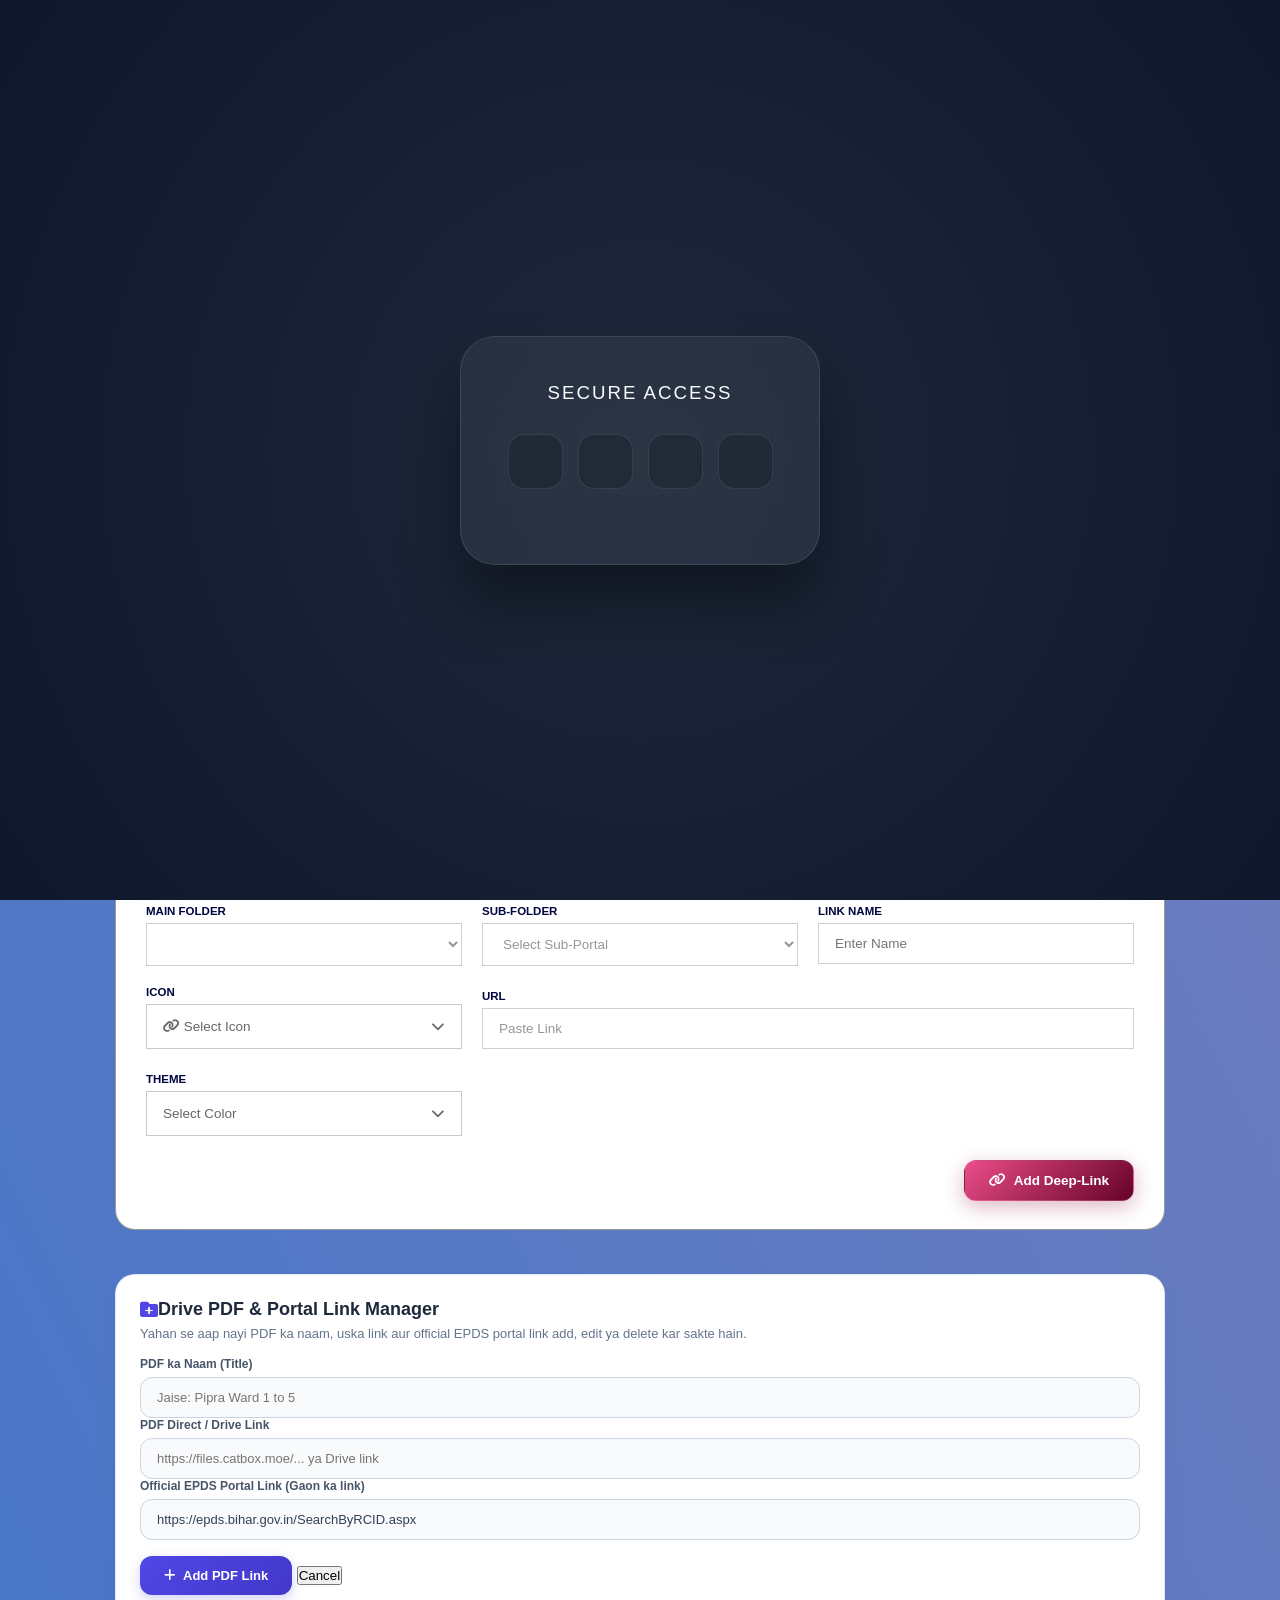
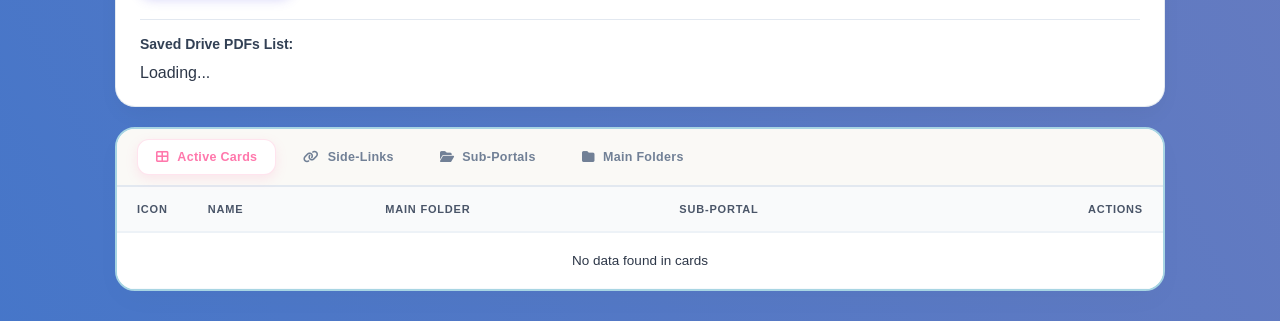
==== commit 922094c1: "Update admin.html" ====
--- a/admin.html
+++ b/admin.html
@@ -474,35 +474,48 @@
 
 
 <div class="admin-pdf-card">
-    <h2><i class="fas fa-folder-plus mr-2" style="color: #4f46e5;"></i> Drive PDF Link Manager</h2>
-    <p>Yahan se aap nayi PDF ka naam aur uska Google Drive sharing link add kar sakte hain.</p>
-    
-    <!-- Input Form Fields -->
-    <div class="admin-form-group">
-        <label>PDF ka Naam (Title)</label>
-        <input type="text" id="pdfTitleInput" placeholder="Jaise: Bihar Ration Card List 2026">
-    </div>
-    
-    <div class="admin-form-group" style="margin-top: 12px;">
-        <label>Google Drive Share Link</label>
-        <input type="text" id="pdfDriveLinkInput" placeholder="https://drive.google.com/file/d/.../view">
-    </div>
-    
-    <button onclick="saveDrivePdfToDb()" class="admin-pdf-btn" style="margin-top: 16px;">
-        <i class="fas fa-plus"></i> Add PDF Link
-    </button>
-    
-    <p id="adminStatusText" class="admin-status-msg"></p>
-
-    <!-- Saved PDFs List -->
-    <div class="admin-list-section">
-        <h3>Saved Drive PDFs List:</h3>
-        <div id="adminDrivePdfList" class="admin-items-wrapper">
-            <!-- Dynamic list yahan aayegi -->
-        </div>
-    </div>
-</div>
-
+        <h2><i class="fas fa-folder-plus mr-2" style="color: #4f46e5;"></i> Drive PDF & Portal Link Manager</h2>
+        <p>Yahan se aap nayi PDF ka naam, uska link aur official EPDS portal link add, edit ya delete kar sakte hain.</p>
+        
+        <!-- Hidden input for tracking edit mode -->
+        <input type="hidden" id="editDocId">
+
+        <!-- Input Form Fields -->
+        <div class="admin-form-group">
+            <label>PDF ka Naam (Title)</label>
+            <input type="text" id="pdfTitleInput" placeholder="Jaise: Pipra Ward 1 to 5">
+        </div>
+        
+        <div class="admin-form-group">
+            <label>PDF Direct / Drive Link</label>
+            <input type="text" id="pdfDriveLinkInput" placeholder="https://files.catbox.moe/... ya Drive link">
+        </div>
+
+        <div class="admin-form-group">
+            <label>Official EPDS Portal Link (Gaon ka link)</label>
+            <input type="text" id="pdfPortalLinkInput" placeholder="https://epds.bihar.gov.in/RCList_Village_Wise.aspx?..." value="https://epds.bihar.gov.in/SearchByRCID.aspx">
+        </div>
+        
+        <div class="flex gap-2" style="margin-top: 16px;">
+            <button onclick="saveDrivePdfToDb()" id="saveBtn" class="admin-pdf-btn">
+                <i class="fas fa-plus"></i> Add PDF Link
+            </button>
+            <button onclick="resetAdminForm()" id="cancelBtn" class="hidden bg-slate-500 hover:bg-slate-600 text-white px-4 py-2.5 rounded-xl font-bold text-xs transition">
+                Cancel
+            </button>
+        </div>
+        
+        <p id="adminStatusText" class="admin-status-msg"></p>
+
+        <!-- Saved PDFs List -->
+        <div class="admin-list-section">
+            <h3>Saved Drive PDFs List:</h3>
+            <div id="adminDrivePdfList" class="admin-items-wrapper">
+                <!-- Dynamic list yahan aayegi -->
+                <p class="text-xs text-slate-400 text-center py-2">Loading records...</p>
+            </div>
+        </div>
+    </div>
 
 
         <!-- PANEL 4: CONTROL SETTINGS -->
--- a/admin.css
+++ b/admin.css
@@ -791,27 +791,21 @@
     transform: translateY(0);
 }
 
-
 /* ========================================================== */
-/* DIGITAL SAATHI - ADMIN PANEL DRIVE PDF MANAGER STYLING    */
+/* DIGITAL SAATHI - PREMIUM ADMIN PDF MANAGER STYLING          */
 /* ========================================================== */
 
-.bg-white {
-    background-color: #ffffff;
-}
-
-/* Card Container Styling */
 .admin-pdf-card {
-    background: #ffffff;
-    border: 1px solid rgba(226, 232, 240, 0.8);
+    background: #ffffff !important;
+    border: 1px solid rgba(226, 232, 240, 0.9);
     border-radius: 20px;
     padding: 24px;
-    box-shadow: 0 10px 25px -5px rgba(0, 0, 0, 0.05), 0 8px 10px -6px rgba(0, 0, 0, 0.05);
+    box-shadow: 0 10px 25px -5px rgba(0, 0, 0, 0.05);
     margin-top: 24px;
     font-family: 'Poppins', sans-serif;
-}
-
-/* Headings & Descriptions */
+    text-align: left;
+}
+
 .admin-pdf-card h2 {
     font-size: 18px;
     font-weight: 700;
@@ -821,13 +815,20 @@
     align-items: center;
 }
 
-.admin-pdf-card p {
+.admin-pdf-card > p {
     font-size: 13px;
     color: #64748b;
     margin-bottom: 16px;
 }
 
-/* Form Inputs Styling */
+.admin-form-group label {
+    display: block;
+    font-size: 12px;
+    font-weight: 600;
+    color: #475569;
+    margin-bottom: 6px;
+}
+
 .admin-pdf-card input[type="text"] {
     width: 100%;
     padding: 12px 16px;
@@ -837,6 +838,7 @@
     color: #334155;
     background-color: #f8fafc;
     outline: none;
+    box-sizing: border-box;
     transition: all 0.2s ease-in-out;
 }
 
@@ -846,7 +848,6 @@
     box-shadow: 0 0 0 4px rgba(79, 70, 229, 0.1);
 }
 
-/* Action Button Styling */
 .admin-pdf-btn {
     background: linear-gradient(135deg, #4f46e5 0%, #4338ca 100%);
     color: #ffffff;
@@ -865,28 +866,48 @@
 
 .admin-pdf-btn:hover {
     background: linear-gradient(135deg, #4338ca 0%, #3730a3 100%);
-    box-shadow: 0 6px 15px rgba(79, 70, 229, 0.35);
     transform: translateY(-1px);
 }
 
-/* Saved PDFs Item List Box */
+.admin-status-msg {
+    font-size: 12px;
+    font-weight: 500;
+    color: #4f46e5;
+    margin-top: 10px;
+}
+
+.admin-list-section {
+    margin-top: 24px;
+    border-top: 1px solid #e2e8f0;
+    padding-top: 16px;
+}
+
+.admin-list-section h3 {
+    font-size: 14px;
+    font-weight: 700;
+    color: #334155;
+    margin-bottom: 12px;
+}
+
+.admin-items-wrapper {
+    display: flex;
+    flex-direction: column;
+    gap: 8px;
+    max-height: 200px;
+    overflow-y: auto;
+}
+
 .admin-pdf-item {
     display: flex;
     align-items: center;
     justify-content: space-between;
-    padding: 12px 16px;
+    padding: 10px 14px;
     background: #f8fafc;
     border: 1px solid #e2e8f0;
     border-radius: 12px;
     font-size: 12px;
-    transition: background 0.2s;
-}
-
-.admin-pdf-item:hover {
-    background: #f1f5f9;
-}
-
-/* Delete Button for List Items */
+}
+
 .admin-delete-btn {
     background-color: #fee2e2;
     color: #dc2626;
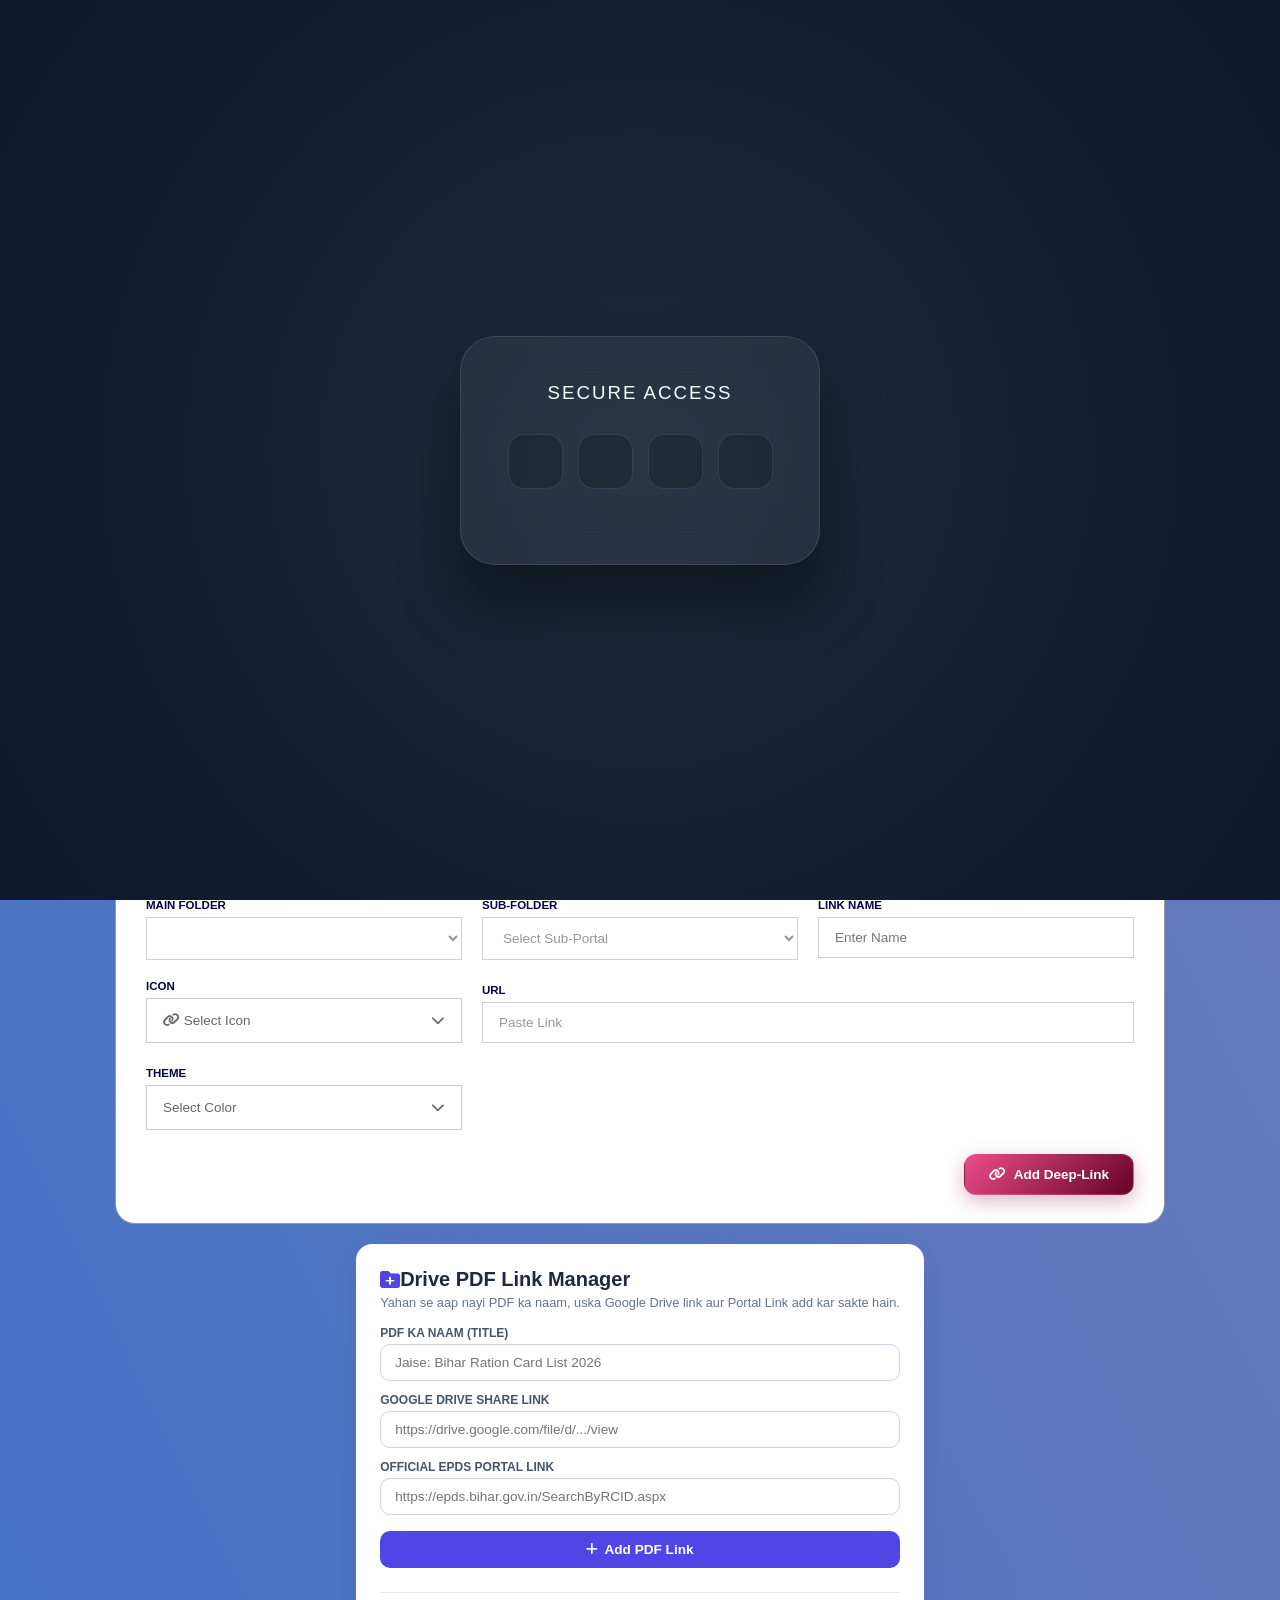
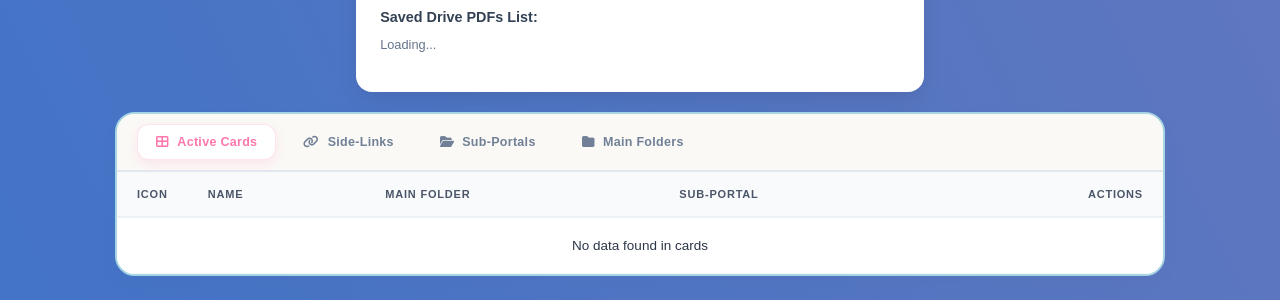
==== commit 243977b0: "Update admin.html" ====
--- a/admin.html
+++ b/admin.html
@@ -472,50 +472,47 @@
     </div>
 </div>
 
-
 <div class="admin-pdf-card">
-        <h2><i class="fas fa-folder-plus mr-2" style="color: #4f46e5;"></i> Drive PDF & Portal Link Manager</h2>
-        <p>Yahan se aap nayi PDF ka naam, uska link aur official EPDS portal link add, edit ya delete kar sakte hain.</p>
-        
-        <!-- Hidden input for tracking edit mode -->
-        <input type="hidden" id="editDocId">
-
-        <!-- Input Form Fields -->
-        <div class="admin-form-group">
-            <label>PDF ka Naam (Title)</label>
-            <input type="text" id="pdfTitleInput" placeholder="Jaise: Pipra Ward 1 to 5">
-        </div>
-        
-        <div class="admin-form-group">
-            <label>PDF Direct / Drive Link</label>
-            <input type="text" id="pdfDriveLinkInput" placeholder="https://files.catbox.moe/... ya Drive link">
-        </div>
-
-        <div class="admin-form-group">
-            <label>Official EPDS Portal Link (Gaon ka link)</label>
-            <input type="text" id="pdfPortalLinkInput" placeholder="https://epds.bihar.gov.in/RCList_Village_Wise.aspx?..." value="https://epds.bihar.gov.in/SearchByRCID.aspx">
-        </div>
-        
-        <div class="flex gap-2" style="margin-top: 16px;">
-            <button onclick="saveDrivePdfToDb()" id="saveBtn" class="admin-pdf-btn">
-                <i class="fas fa-plus"></i> Add PDF Link
-            </button>
-            <button onclick="resetAdminForm()" id="cancelBtn" class="hidden bg-slate-500 hover:bg-slate-600 text-white px-4 py-2.5 rounded-xl font-bold text-xs transition">
-                Cancel
-            </button>
-        </div>
-        
-        <p id="adminStatusText" class="admin-status-msg"></p>
-
-        <!-- Saved PDFs List -->
-        <div class="admin-list-section">
-            <h3>Saved Drive PDFs List:</h3>
-            <div id="adminDrivePdfList" class="admin-items-wrapper">
-                <!-- Dynamic list yahan aayegi -->
-                <p class="text-xs text-slate-400 text-center py-2">Loading records...</p>
-            </div>
-        </div>
-    </div>
+    <h2><i class="fas fa-folder-plus mr-2" style="color: #4f46e5;"></i> Drive PDF Link Manager</h2>
+    <p>Yahan se aap nayi PDF ka naam, uska Google Drive link aur Portal Link add kar sakte hain.</p>
+    
+    <input type="hidden" id="editDocId">
+
+    <!-- Input Form Fields -->
+    <div class="admin-form-group">
+        <label>PDF ka Naam (Title)</label>
+        <input type="text" id="pdfTitleInput" placeholder="Jaise: Bihar Ration Card List 2026">
+    </div>
+    
+    <div class="admin-form-group" style="margin-top: 12px;">
+        <label>Google Drive Share Link</label>
+        <input type="text" id="pdfDriveLinkInput" placeholder="https://drive.google.com/file/d/.../view">
+    </div>
+
+    <div class="admin-form-group" style="margin-top: 12px;">
+        <label>Official EPDS Portal Link</label>
+        <input type="text" id="pdfPortalLinkInput" placeholder="https://epds.bihar.gov.in/SearchByRCID.aspx">
+    </div>
+    
+    <div style="display: flex; gap: 10px; margin-top: 16px;">
+        <button onclick="saveDrivePdfToDb()" id="saveBtn" class="admin-pdf-btn" style="flex: 1;">
+            <i class="fas fa-plus"></i> Add PDF Link
+        </button>
+        <button onclick="cancelEdit()" id="cancelBtn" class="admin-pdf-btn" style="flex: 1; background-color: #64748b; display: none;">
+            <i class="fas fa-times"></i> Cancel Edit
+        </button>
+    </div>
+    
+    <p id="adminStatusText" class="admin-status-msg"></p>
+
+    <!-- Saved PDFs List -->
+    <div class="admin-list-section">
+        <h3>Saved Drive PDFs List:</h3>
+        <div id="adminDrivePdfList" class="admin-items-wrapper">
+            <!-- Dynamic list yahan aayegi -->
+        </div>
+    </div>
+</div>
 
 
         <!-- PANEL 4: CONTROL SETTINGS -->
--- a/admin.css
+++ b/admin.css
@@ -790,136 +790,19 @@
 .premium-add-btn:active {
     transform: translateY(0);
 }
-
-/* ========================================================== */
-/* DIGITAL SAATHI - PREMIUM ADMIN PDF MANAGER STYLING          */
-/* ========================================================== */
-
-.admin-pdf-card {
-    background: #ffffff !important;
-    border: 1px solid rgba(226, 232, 240, 0.9);
-    border-radius: 20px;
-    padding: 24px;
-    box-shadow: 0 10px 25px -5px rgba(0, 0, 0, 0.05);
-    margin-top: 24px;
-    font-family: 'Poppins', sans-serif;
-    text-align: left;
-}
-
-.admin-pdf-card h2 {
-    font-size: 18px;
-    font-weight: 700;
-    color: #1e293b;
-    margin-bottom: 6px;
-    display: flex;
-    align-items: center;
-}
-
-.admin-pdf-card > p {
-    font-size: 13px;
-    color: #64748b;
-    margin-bottom: 16px;
-}
-
-.admin-form-group label {
-    display: block;
-    font-size: 12px;
-    font-weight: 600;
-    color: #475569;
-    margin-bottom: 6px;
-}
-
-.admin-pdf-card input[type="text"] {
-    width: 100%;
-    padding: 12px 16px;
-    border: 1.5px solid #cbd5e1;
-    border-radius: 12px;
-    font-size: 13px;
-    color: #334155;
-    background-color: #f8fafc;
-    outline: none;
-    box-sizing: border-box;
-    transition: all 0.2s ease-in-out;
-}
-
-.admin-pdf-card input[type="text"]:focus {
-    border-color: #4f46e5;
-    background-color: #ffffff;
-    box-shadow: 0 0 0 4px rgba(79, 70, 229, 0.1);
-}
-
-.admin-pdf-btn {
-    background: linear-gradient(135deg, #4f46e5 0%, #4338ca 100%);
-    color: #ffffff;
-    padding: 12px 24px;
-    border-radius: 12px;
-    font-size: 13px;
-    font-weight: 600;
-    border: none;
-    cursor: pointer;
-    box-shadow: 0 4px 12px rgba(79, 70, 229, 0.25);
-    transition: all 0.2s ease-in-out;
-    display: inline-flex;
-    align-items: center;
-    gap: 8px;
-}
-
-.admin-pdf-btn:hover {
-    background: linear-gradient(135deg, #4338ca 0%, #3730a3 100%);
-    transform: translateY(-1px);
-}
-
-.admin-status-msg {
-    font-size: 12px;
-    font-weight: 500;
-    color: #4f46e5;
-    margin-top: 10px;
-}
-
-.admin-list-section {
-    margin-top: 24px;
-    border-top: 1px solid #e2e8f0;
-    padding-top: 16px;
-}
-
-.admin-list-section h3 {
-    font-size: 14px;
-    font-weight: 700;
-    color: #334155;
-    margin-bottom: 12px;
-}
-
-.admin-items-wrapper {
-    display: flex;
-    flex-direction: column;
-    gap: 8px;
-    max-height: 200px;
-    overflow-y: auto;
-}
-
-.admin-pdf-item {
-    display: flex;
-    align-items: center;
-    justify-content: space-between;
-    padding: 10px 14px;
-    background: #f8fafc;
-    border: 1px solid #e2e8f0;
-    border-radius: 12px;
-    font-size: 12px;
-}
-
-.admin-delete-btn {
-    background-color: #fee2e2;
-    color: #dc2626;
-    border: none;
-    padding: 6px 12px;
-    border-radius: 8px;
-    font-weight: 700;
-    font-size: 11px;
-    cursor: pointer;
-    transition: background 0.2s;
-}
-
-.admin-delete-btn:hover {
-    background-color: #fecaca;
-}
+body { background-color: #f1f5f9; font-family: sans-serif; padding: 24px; }
+        .admin-pdf-card { max-width: 600px; margin: 0 auto; background: #ffffff; border-radius: 16px; box-shadow: 0 10px 25px -5px rgba(0, 0, 0, 0.1); padding: 24px; }
+        .admin-pdf-card h2 { font-size: 1.25rem; font-weight: bold; color: #1e293b; margin-bottom: 4px; display: flex; align-items: center; }
+        .admin-pdf-card p { font-size: 0.8rem; color: #64748b; margin-bottom: 16px; }
+        .admin-form-group { margin-bottom: 12px; }
+        .admin-form-group label { display: block; font-size: 0.75rem; font-weight: bold; color: #475569; margin-bottom: 4px; text-transform: uppercase; }
+        .admin-form-group input { width: 100%; padding: 10px 14px; border: 1px solid #cbd5e1; border-radius: 10px; font-size: 0.85rem; outline: none; transition: border-color 0.2s; }
+        .admin-form-group input:focus { border-color: #4f46e5; }
+        .admin-pdf-btn { width: 100%; background: #4f46e5; color: white; border: none; padding: 11px; border-radius: 10px; font-weight: bold; font-size: 0.85rem; cursor: pointer; transition: background 0.2s; display: flex; align-items: center; justify-content: center; gap: 6px; }
+        .admin-pdf-btn:hover { background: #4338ca; }
+        .admin-status-msg { font-size: 0.75rem; font-weight: bold; margin-top: 8px; text-align: center; }
+        .admin-list-section { margin-top: 24px; border-top: 1px solid #e2e8f0; padding-top: 16px; }
+        .admin-list-section h3 { font-size: 0.9rem; font-weight: bold; color: #334155; margin-bottom: 12px; }
+        .admin-items-wrapper { display: flex; flex-direction: column; gap: 8px; max-height: 350px; overflow-y: auto; padding-right: 4px; }
+        .admin-item-row { background: #f8fafc; border: 1px solid #e2e8f0; padding: 12px; border-radius: 10px; display: flex; justify-content: space-between; align-items: center; gap: 10px; }
+   
